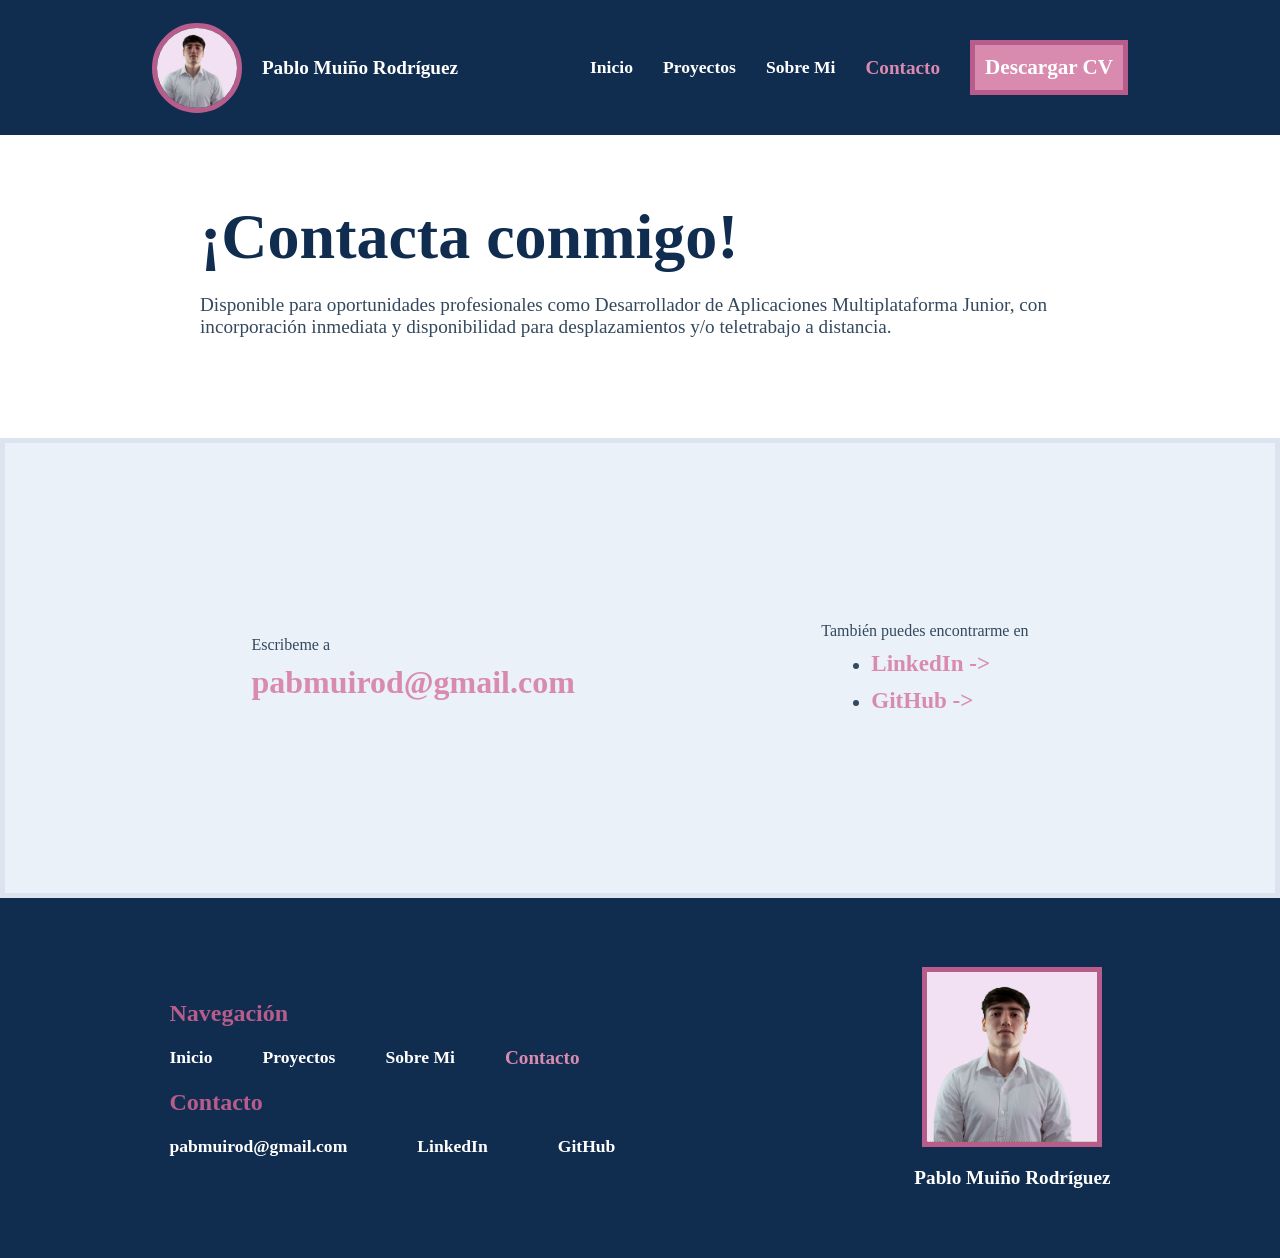
==== contacto.html @ a2124005 "Añadida la página contacto con su css respectivo, con caracter responsive." ====
<!DOCTYPE html>
    <html lang="en">
    <head>
        <meta charset="UTF-8">
        <meta name="viewport" content="width=device-width, initial-scale=1.0">
        <title>Portfolio-Pablo-Muiño-Rodríguez-Contacto</title>
        <link rel="stylesheet" href="css/contacto.css">
    </head>
    <body>
        <!-- Header principal de la página web -->
        <header>
            <!-- Nombre e imagen personal incluidos en el header -->
            <div class="headerNombre">
                <img src="img/img_cv.png" alt="Foto personal de frente">
                <p>Pablo Muiño Rodríguez</p>
            </div>

            <!-- Apartados de la página web, así como un enlace de descarga del CV personal -->
            <div class="headerApartados">
                <div class="apartados">
                    <a href="index.html">Inicio</a>
                    <a href="proyectos.html">Proyectos</a>
                    <a href="sobreMi.html">Sobre Mi</a>
                    <a href="contacto.html" class="apartadoSeleccionado">Contacto</a>
                </div>
                <div class="CV">
                    <a href="docs/CV_Pablo_Muino_Rodriguez.pdf" download="CV_Pablo_Muino_Rodriguez.pdf">Descargar CV</a>
                </div>
            </div>
        </header>

        <!-- Encabezado de la página -->
        <section class="encabezado">
            <h1>¡Contacta conmigo!</h1>
            <p>Disponible para oportunidades profesionales como Desarrollador de Aplicaciones Multiplataforma Junior, con incorporación inmediata y disponibilidad para desplazamientos y/o teletrabajo a distancia.</p>
        </section>

        <!-- Información referente a la formación y experiencia profesional -->
        <section class="informacion">
            <div class="correo">
                <p>Escribeme a</p>
                <a href="mailto:pabmuirod@gmail.com">pabmuirod@gmail.com</a>
            </div>

            <div class="otrosEnlaces">
                <p>También puedes encontrarme en</p>
                <ul>
                    <li><a href="https://www.linkedin.com/in/pablo-muiño-62a3a3372">LinkedIn -></a></li>
                    <li><a href="https://github.com/Pablo-Muino">GitHub -></a></li>
                </ul>
            </div>
        </section>

        <!-- Footer principal de la página web -->
        <footer>
            <!-- Enlaces de navegación y de contacto -->
            <div class="footerEnlaces">
                <p>Navegación</p>
                <div class="footerNavegacion">
                    <a href="index.html">Inicio</a>
                    <a href="proyectos.html">Proyectos</a>
                    <a href="sobreMi.html">Sobre Mi</a>
                    <a href="contacto.html" class="apartadoSeleccionado">Contacto</a>
                </div>
                <p>Contacto</p>
                <div class="footerContacto">
                    <a href="mailto:pabmuirod@gmail.com">pabmuirod@gmail.com</a>
                    <a href="https://www.linkedin.com/in/pablo-muiño-62a3a3372">LinkedIn</a>
                    <a href="https://github.com/Pablo-Muino">GitHub</a>
                </div>
            </div>

            <!-- Nombre e imagen personal incluidos en el footer -->
            <div class="footerNombre">
                <img src="img/img_cv.png" alt="Foto personal de frente">
                <p>Pablo Muiño Rodríguez</p>
            </div>
        </footer>
    </body>
</html>
---- css/contacto.css ----
/*
    ------------- PROPIEDADES GENERALES ------------------------------------------------------------------------------------------------
*/
* {
    margin: 0;      /*Propiedades iniciales para todos los componentes*/
    padding: 0;
}

body {
    height: 100vh;      /*Se especifica que el body ocupe toda la pantalla*/
    font-family: 'Segoe UI';        /*Se especifica la fuente que se va a usar*/
}

h1 {
    font-size: 3em;     /*Se indica que los títulos principales tengan un tamaño de fuente de 3em*/
}

h1, h2, h3 {
    color: #102d50;
}

p, ul {
    color: #34495E;
}

a {
    color: #D98BAF;
    font-weight: bold;      /*Se le indica que vaya en negrita*/
    font-size: 1.2em;       /*Se indica que el tamaño de la fuente sea mayor que la del resto*/
    text-decoration: none;      /*Se indica que los hipervínculos del div footerEnlaces no tengan ningún estilo*/
    transition: transform 0.5s;     /*Se atribuye una transición a los hipervículos que durará 0.5s*/
}

a:hover {        /*Efecto que se realizará sobre los hipervínculos al pasar el ratón por encima*/
    transform: scale(1.2);      /*Se escala el tamaño del hipervínculo a 1.2 veces su tamaño original*/
}

header a:hover, footer a:hover{     /*Efecto que se realizará sobre los hipervínculos del header y footer al pasar el ratón por encima*/
    color: #F5DCE9;     /*Se le cambia el color al hipervínculo*/
}

.titulo {
    background-color: #F5DCE9;      /*Todos los títulos de las secciones tendrán un fondo de color diferente*/
    border: 5px solid #b85d8b;      /*Todos los títulos de las secciones tendrán un borde de color especifico*/
    width: calc(100% - 110px);      /*El ancho de los titulos será el 100% menos el padding izquierdo y menos el tamaño del borde*/
    height: 70px;       /*La altura de los titulos será de 70px*/
    display: flex;
    justify-content: start;     /*Los titulos están a la izquierda respecto al eje principal*/
    align-items: center;        /*Los titulos están centrados respecto al eje horizontal*/
    padding-left: 100px;        /*Los titulos tiene un espaciado a la izquierda de 100px*/
    margin-top: 80px;       /*Tienen un espacio superior de 80px*/
    margin-bottom: 60px;        /*Tienen un espacio inferior de 60px*/
}

@media screen and (max-width: 750px) {      /*Media query que se efectuará cuando la pantalla tenga como máximo 750px de ancho*/
    .titulo {
        width: calc(100% - 30px);       /*El ancho pasará a ser del 100% menos el espacio a la izquierda y lo que ocupan los bordes*/
        padding-left: 20px;     /*El espacio a la izquierda se reducirá*/
        margin-top: 10px;       /*El espacio superior se reducirá*/
        margin-bottom: 30px;        /*El espacio inferior se reducirá*/
        font-size: 0.9em;       /*El tamaño de fuente de los títulos será menor*/
    }
}

/*
    ------------- PROPIEDADES DEL HEADER -----------------------------------------------------------------------------------------------
*/
header {
    padding: 0 20px;        /*El header tendrá un padding de 20px a ambos lados*/
    width: calc(100% - 40px);       /*Al haber indicado el padding el ancho debe de ser el total menos este*/
    height: 15dvh;      /*Se especifica que el alto del header sea 15dvh, es decir, que ocupe un 15% de la pantalla completa*/
    background-color: #102d50;
    display: flex;
    justify-content: space-evenly;      /*Se especifica que los elementos del header estén espaciados equitativamente*/
    align-items: center;        /*Se especifica que los elementos del header estén alineados en el centro*/
    position: fixed;        /*Se especifica que el header no se moverá de la pantalla aún habiendo scroll*/
    top: 0;     /*El header estará anclado a la parte superior de la pantalla*/
}

.headerNombre {
    display: flex;
    justify-content: space-between;     /*Se especifica que los elementos del div headerNombre tengan un espacio en medio*/
    align-items: center;        /*Se especifica que los elementos del div headerNombre estén alineados en el centro*/
    gap: 20px;      /*El espacio que separa a ambos elementos será de 20px*/
}

.headerNombre img {
    height: calc(10dvh - 10px);     /*El alto de la imagen será 10dvh menos lo que ocupa su borde*/
    width: calc(10dvh - 10px);      /*El ancho de la imagen será 10dvh menos lo que ocupa su borde*/
    object-fit: cover;      /*Se indica que la imagen debe de cubrir todo su contenedor*/
    border: 5px solid #b85d8b;      /*Se le pone un borde de 5px*/
    border-radius: 50%;     /*Se indica que la imagen tenga un borde circular*/
}

.headerNombre p {
    font-weight: bold;      /*Se indica que el texto sea en negrita*/
    font-size: 1.2em;       /*Se indica que el tamaño de fuente sea 1.2em*/
    color: white;       /*Se indica que el color de la fuente del texto sea blanco*/
}

.headerApartados {
    display: flex;
    justify-content: space-between;      /*Se especifica que los elementos del div headerApartados estén espaciados equitativamente*/
    align-items: center;        /*Se especifica que los elementos del div headerApartados estén alineados en el centro*/
    gap: 30px;      /*El espacio que separa a ambos elementos será de 30px*/
}

.apartados {
    display: flex;
    justify-content: space-evenly;      /*Se especifica que los elementos del div apartados estén espaciados equitativamente*/
    align-items: center;        /*Se especifica que los elementos del div apartados estén alineados en el centro*/
    gap: 30px;      /*El espacio que separa a los elementos será de 30px*/
    text-align: right;     /*Se especifica que el texto de los elementos del div apartados estén alineados a la derecha*/
}

.apartados a:not(.apartadoSeleccionado){
    text-decoration: none;      /*Se indica que los hipervínculos del div apartados no tengan ningún estilo*/
    color: white;       /*Se indica que los hipervínculos sean de color blanco*/
    font-size: 1.1em;       /*Se indica que el tamaño de fuente sea 1.1em*/
}

.CV {
    background-color: #D98BAF;      /*Se especifica que el fondo del div CV sea de este color*/
    border: 5px solid #b85d8b;      /*Se le añade un borde de 5px*/
    padding: 10px;      /*Se le indica que haya espaciado de 10px alrededor del contenido*/
    color: white;       /*El color de la fuente será blanco*/
    font-size: 1.1em;       /*El tamaño de fuente será 1.1em*/
    font-weight: bold;      /*La fuente será en negrita*/
    transition: filter 0.5s;        /*Se atribuye una transición al div CV que durará 0.5s*/
    text-align: center;     /*El texto estará centrado*/
}

.CV a {
    text-decoration: none;      /*Se indica que los hipervínculos del div CV no tengan ningún estilo*/
    color: white;       /*Se indica que los hipervínculos sean de color blanco*/
}

.CV:hover {     /*Efecto que se realizará el div CV al pasar el ratón por encima*/
    filter: hue-rotate(24deg);      /*Se cambiará el tono del div CV 24 grados en el círculo cromático de colores*/
}

@media screen and (max-width: 1000px) {     /*Media query que se efectuará cuando la pantalla tenga como máximo 1000px de ancho*/
    .headerNombre p {
        font-size: 1em;     /*Se cambiará el tamaño de fuente del texto del div headerNombre*/
        width: 100px;       /*Se cambiará el tamaño del del texto del div headerNombre*/
    }

    .headerApartados {
        gap: 15px;      /*Se cambiará el espacio entre elementos del div headerApartados*/
        font-size: 1em;     /*Se cambiará el tamaño de fuente de los textos del div headerApartados*/
    }

    .headerNombre {
        gap: 10px;      /*Se cambiará el espacio entre elementos del div headerNombre*/
    }

    .CV {
        font-size: 1em;       /*Se cambiará el tamaño de fuente del texto del div CV*/
    }
}

@media screen and (max-width: 750px) {      /*Media query que se efectuará cuando la pantalla tenga como máximo 750px de ancho*/
    header {
        height: 20dvh;      /*Se cambiará la altura del header para que ocupe más*/
    }

    .headerNombre {
        flex-direction: column;     /*Se cambiará la distribución de la imagen y el nombre, pasando a estar uno debajo del otro*/
        text-align: center;     /*El nombre estará centrado*/
        font-size: 0.9em;       /*Se cambiará el tamaño del nombre*/
    }

    .headerNombre img {
        height: calc(8dvh - 10px);     /*El alto de la imagen será 8dvh menos lo que ocupa su borde*/
        width: calc(8dvh - 10px);      /*El ancho de la imagen será 8dvh menos lo que ocupa su borde*/
    }
    
    .CV {
        font-size: 0.8em;     /*Se cambiará el tamaño de fuente del texto del div CV*/
        width: 70px;        /*Se cambiarña el ancho del botón para que ocupe menos*/
    }

    .apartados {
        font-size: 0.8em;       /*Se cambiará el tamaño de fuente del texto del div apartados*/
        display: grid;      /*Se cambiará el display de flex a grid*/
        grid-template-rows: repeat(4, 1fr);      /*Se especificará que el grid tenga 4 filas del mismo tamaño*/
        row-gap: 2.5px;      /*Se especificará que el espacio entre las columnas sea de 2.5px*/
    }

    .headerApartados {
        gap: 20px;      /*El espaciado entre apartados será menor*/
    }
}

@media screen and (max-height: 500px) {     /*Media query que se efectuará cuando la pantalla tenga como máximo 500px de alto*/
    .CV {
        scale: 0.6;     /*Se escala el tamaño del hipervínculo a 0.6 veces su tamaño original*/
    }

    .headerNombre p {
        font-size: 1em;     /*Se cambiará el tamaño de fuente del texto del div headerNombre*/
    }
}

/*
    ------------- PROPIEDADES DEL DIV ENCABEZADO --------------------------------------------------------------------------------------
*/
.encabezado {
    display: flex;
    flex-direction: column;     /*Los elementos del encabezado están dispuestos en una sola columna*/
    justify-content: center;        /*Los elementos están centrados en el eje principal*/
    align-items: start;        /*Los elementos están alineados a la izquierdo en el eje horizontal*/
    margin-top: 200px;      /*El encabezado tiene un margen superior de 200px*/
    margin-bottom: 100px;        /*El encabezado tiene un margen inferior de 100px*/
    gap: 20px;      /*El espacio entre elementos es de 20px*/
    padding-left: 200px;        /*El espaciado izquierdo es de 200px*/
}

.encabezado h1 {
    font-size: 4em;     /*El tamaño de fuente del título es de 4em*/
}

.encabezado p {
    font-size: 1.2em;       /*El tamaño de fuente del párrafo es de 1.2em*/
    width: 80%;     /*El ancho del párrafo es el 80% del espacio disponible*/
}

@media screen and (max-width: 1000px) {     /*Media query que se efectuará cuando la pantalla tenga como máximo 1000px de ancho*/
    .encabezado {
        padding-left: 100px;        /*El espaciado izquierdo será de 100px*/
    }

    .encabezado h1 {
        font-size: 3em;     /*El tamaño de fuente será 3em*/
    }
}

@media screen and (max-width: 750px) {      /*Media query que se efectuará cuando la pantalla tenga como máximo 750px de ancho*/
    .encabezado {
        padding-left: 50px;     /*El espaciado izquierdo será de 50px*/
    }

    .encabezado h1 {
        font-size: 2em;     /*El tamaño de fuente será de 2em*/
    }

    .encabezado p {
        font-size: 1.1em;       /*El tamaño de fuente será de 1.1em*/
    }
}

/*
    ------------- PROPIEDADES DEL DIV INFORMACION --------------------------------------------------------------------------------------
*/
.informacion {
    background-color: #EAF1F8;
    border: 5px solid #dce5ef;
    width: calc(100% - 10px);       /*El ancho del div es el 100% disponible menos los 10px que ocupan los bordes*/
    height: 50dvh;       /*La altura del div es de 50dvh*/
    display: flex;
    justify-content: space-evenly;      /*Los elementos están distribuidos equitativamente en el eje principal*/
    align-items: center;     /*Los elementos están centrados en el eje horizontal*/
}

.correo, .otrosEnlaces {
    display: flex;
    flex-direction: column;     /*Los elementos del div correo y otrosEnlaces están dispuestos en una columna*/
    justify-content: center;        /*Los elementos están centrados en el eje principal*/
    align-items: start;     /*Los elementos están alineados a la izquierda en el eje horizontal*/
    gap: 10px;      /*El espaciado entre elementos es de 10px*/
}

.correo a {
    font-size: 2em;     /*El tamaño de fuente del enlace de correo es de 2em*/
}

.otrosEnlaces ul {
    padding-left: 50px;     /*La lista desordenada del div otrosEnlaces tienen un espaciado izquierdo de 50px*/
    display: flex;
    flex-direction: column;     /*Los elementos de la lista están dispuestos en una sola columna*/
    gap: 10px;      /*El espaciado entre elementos es de 10px*/
}

.otrosEnlaces li {
    font-size: 1.2em;       /*El tamaño de fuente de los elementos lista es de 1.2em*/
    transition: transform 0.5s;     /*Los elementos tienen una transicion asociada que durará 0.5s*/
}

.otrosEnlaces li:hover {        /*Acción que se hará al pasar el ratón por encima del elemento*/
    transform: scale(1.2);      /*El elemento se escalará 1.2 veces su tamaño*/
}

@media screen and (max-width: 750px) {      /*Media query que se efectuará cuando la pantalla tenga como máximo 750px de ancho*/
    .encabezado h1 {
        font-size: 1.5em;       /*El tamaño de fuente del título principal será de 1.5em*/
    }
    
    .informacion {
        flex-direction: column;     /*La disposición de los elementos del div informacion será en una sola columna*/
    }

    .correo a {
        font-size: 1.5em;       /*El tamaño de fuente del enlace al correo será de 1.5em*/
    }

    .otrosEnlaces li {
        font-size: 1.1em;       /*El tamaño de los elementos de la lista del div otrosEnlaces será de 1.1em*/
    }
}

/*
    ------------- PROPIEDADES DEL FOOTER -----------------------------------------------------------------------------------------------
*/
footer {
    padding: 0 20px;        /*El footer tendrá un padding de 20px a ambos lados*/
    width: calc(100% - 40px);       /*Al haber indicado el padding el ancho debe de ser el total menos este*/
    height: 40dvh;      /*Se especifica que el alto del header sea 40dvh, es decir, que ocupe un 40% de la pantalla completa*/
    background-color: #102d50;
    display: flex;
    justify-content: space-around;      /*Se especifica que los elementos del footer estén espaciados equitativamente teniendo el mismo espacio a su alrededor*/
    align-items: center;        /*Se especifica que los elementos del footer estén alineados en el centro*/
}

.footerEnlaces {
    display: flex;
    flex-direction: column;     /*Se especifica que los enlaces estén dispuestos en columnas*/
    justify-content: center;        /*Se indica que los enlaces estén centrados*/
    align-items: start;     /*Se indica que los enlaces se alineen a la izquierda*/
    gap: 20px;      /*Se especifica un espaciado entre los enlaces de 20px*/
}

.footerEnlaces p {
    font-weight: bold;      /*Se indica que los párrados del div footerEnlaces se muestren en negrita*/
    color: #b85d8b;
    font-size: 1.5em;       /*Se indica que los párrafos del div footerEnlaces tengan un tamaño de 1.5em*/
}

.footerEnlaces a:not(.apartadoSeleccionado) {
    color: white;       /*Se indica que los hipervínculos sean de color blanco*/
    font-size: 1.1em;       /*Se indica que los hipervínculos del div footerEnlaces tengan un tamaño de 1.1em*/
}

.footerNavegacion {
    display: flex;
    justify-content: space-evenly;      /*Se indica que los elementos del div footerNavegacion estén espaciados equitativamente*/
    align-items: center;        /*Se indica que los elementos estén centrados*/
    gap: 50px;      /*Se especifica un espaciado entre elementos de 50px*/
}

.footerContacto {
    display: flex;
    justify-content: space-evenly;      /*Se indica que los elementos del div footerContacto estén espaciados equitativamente*/
    align-items: center;         /*Se indica que los elementos estén centrados*/
    gap: 70px;      /*Se especifica un espaciado entre elementos de 70px*/
}

.footerNombre {
    display: flex;
    flex-direction: column;     /*Se indica que los elementos del div footerNombre estén dispuestos en columnas*/
    justify-content: center;        /*Se indica que los elementos estén centrados en el eje principal*/
    align-items: center;        /*Se indica que los elementos estén centrados en el eje horizonñtal*/
    gap: 20px;      /*Se especifica un espaciado entre los elementos de 20px*/
}

.footerNombre img {
    height: calc(20dvh - 10px);     /*El alto de la imagen será 30dvh menos lo que ocupa su borde*/
    width: calc(20dvh - 10px);      /*El ancho de la imagen será 30dvh menos lo que ocupa su borde*/
    object-fit: cover;      /*Se indica que la imagen debe de cubrir todo su contenedor*/
    border: 5px solid #b85d8b;      /*Se le pone un borde de 5px*/
}

.footerNombre p {
    font-weight: bold;      /*Se indica que el texto sea en negrita*/
    font-size: 1.2em;       /*Se indica que el tamaño de fuente sea 1.2em*/
    color: white;       /*Se indica que el color de la fuente del texto sea blanco*/
    text-align: center;     /*Se indica que el texto está centrado*/
}

@media screen and (max-width: 1000px) {     /*Media query que se efectuará cuando la pantalla tenga como máximo 1000px de ancho*/
    .footerEnlaces a {
        font-size: 1em;     /*Se cambiará el tamaño de fuente de los hipervínculos del div footerEnlaces*/
    }
    
    .footerNavegacion {
        gap: 25px;      /*Se cambiará el espacio entre elementos del div footerNavegacion*/
    }

    .footerContacto {
        gap: 35px;      /*Se cambiará el espacio entre elementos del div footerContacto*/
    }
}

@media screen and (max-width: 750px) {      /*Media query que se efectuará cuando la pantalla tenga como máximo 750px de ancho*/
    footer {
        height: 50dvh;      /*Se camabiará la altura del header para que ocupe más*/
        padding-top: 20px;      /*Tendrá un espaciado superior de 20px*/
    }
    
    .footerEnlaces p{
        font-size: 1.2em;       /*Se cambiará el tamaño de fuente del texto del div footerEnlaces*/
    }

    .footerEnlaces a {
        font-size: 0.8em;       /*Se cambiará el tamaño de fuente de los hipervínculos del div footerEnlaces*/
    }

    .footerNavegacion a.apartadoSeleccionado {
        font-size: 1.1em;       /*Se indica que el tamaño de la fuente del elemento seleccionado sea menor*/
    }

    .footerNavegacion, .footerContacto{
        flex-direction: column;     /*Se cambiará la disposición de los elementos del div footerNavegacion y del div footerContacto a columnas*/
        align-items: start;     /*Se alinearán los elementos a la izquierda*/
        gap: 10px;      /*Se modificará el espaciado entre elementos*/
    }

    .footerNombre p {
        font-size: 1em;     /*Se cambiará el tamaño de fuente del párrafo del div footerNombre*/
        width: 100px;       /*Se cambiará el tamaño del elemento párrafo*/
    }

    .footerNombre img {
        height: calc(15dvh - 10px);     /*El alto de la imagen será 15dvh menos lo que ocupa su borde*/
        width: calc(15dvh - 10px);      /*El ancho de la imagen será 15dvh menos lo que ocupa su borde*/
    }
}
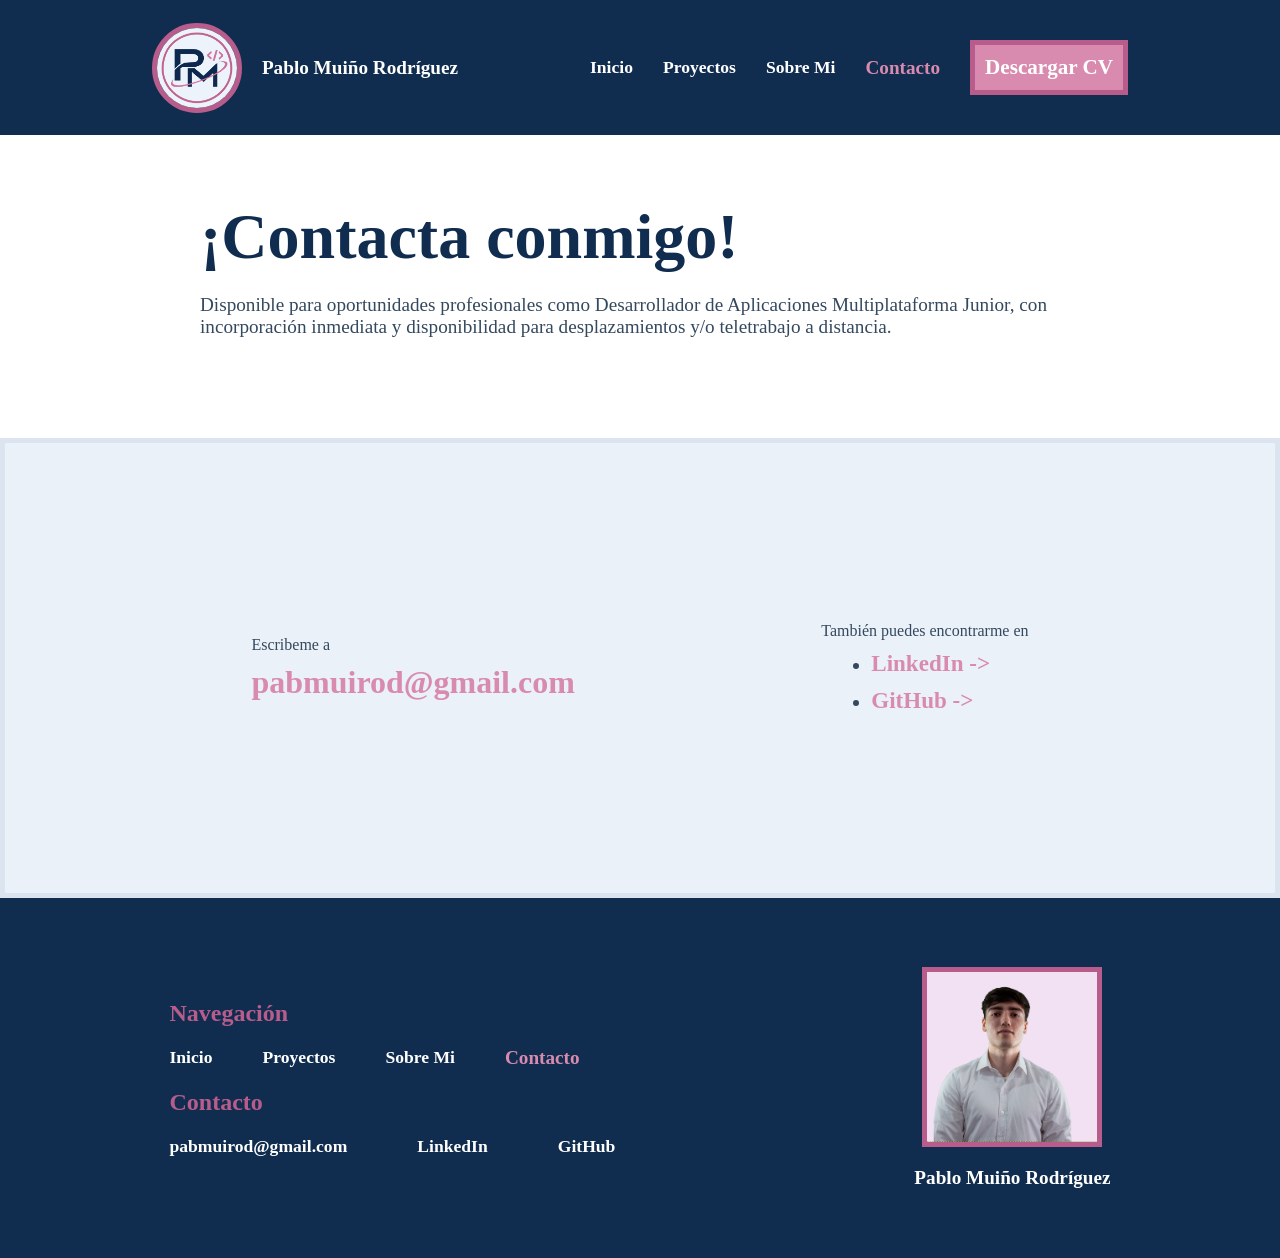
==== commit c6860571: "Añadido el favicon, cambiada la imagen del proyecto Portfolio y creados los css para header y footer" ====
--- a/contacto.html
+++ b/contacto.html
@@ -4,6 +4,11 @@
         <meta charset="UTF-8">
         <meta name="viewport" content="width=device-width, initial-scale=1.0">
         <title>Portfolio-Pablo-Muiño-Rodríguez-Contacto</title>
+        <link rel="icon" type="image/png" href="img/logo_portfolio.png">
+
+        <!-- Archivos css relacionados con la página -->
+        <link rel="stylesheet" href="css/header.css">
+        <link rel="stylesheet" href="css/footer.css">
         <link rel="stylesheet" href="css/contacto.css">
     </head>
     <body>
@@ -11,7 +16,7 @@
         <header>
             <!-- Nombre e imagen personal incluidos en el header -->
             <div class="headerNombre">
-                <img src="img/img_cv.png" alt="Foto personal de frente">
+                <img src="img/logo_portfolio.png" alt="Icono de la página web">
                 <p>Pablo Muiño Rodríguez</p>
             </div>
 
--- a/css/header.css
+++ b/css/header.css
@@ -0,0 +1,139 @@
+/*
+    ------------- PROPIEDADES DEL HEADER -----------------------------------------------------------------------------------------------
+*/
+header {
+    padding: 0 20px;        /*El header tendrá un padding de 20px a ambos lados*/
+    width: calc(100% - 40px);       /*Al haber indicado el padding el ancho debe de ser el total menos este*/
+    height: 15dvh;      /*Se especifica que el alto del header sea 15dvh, es decir, que ocupe un 15% de la pantalla completa*/
+    background-color: #102d50;
+    display: flex;
+    justify-content: space-evenly;      /*Se especifica que los elementos del header estén espaciados equitativamente*/
+    align-items: center;        /*Se especifica que los elementos del header estén alineados en el centro*/
+    position: fixed;        /*Se especifica que el header no se moverá de la pantalla aún habiendo scroll*/
+    top: 0;     /*El header estará anclado a la parte superior de la pantalla*/
+}
+
+.headerNombre {
+    display: flex;
+    justify-content: space-between;     /*Se especifica que los elementos del div headerNombre tengan un espacio en medio*/
+    align-items: center;        /*Se especifica que los elementos del div headerNombre estén alineados en el centro*/
+    gap: 20px;      /*El espacio que separa a ambos elementos será de 20px*/
+}
+
+.headerNombre img {
+    height: calc(10dvh - 10px);     /*El alto de la imagen será 10dvh menos lo que ocupa su borde*/
+    width: calc(10dvh - 10px);      /*El ancho de la imagen será 10dvh menos lo que ocupa su borde*/
+    object-fit: cover;      /*Se indica que la imagen debe de cubrir todo su contenedor*/
+    border: 5px solid #b85d8b;      /*Se le pone un borde de 5px*/
+    border-radius: 50%;     /*Se indica que la imagen tenga un borde circular*/
+}
+
+.headerNombre p {
+    font-weight: bold;      /*Se indica que el texto sea en negrita*/
+    font-size: 1.2em;       /*Se indica que el tamaño de fuente sea 1.2em*/
+    color: white;       /*Se indica que el color de la fuente del texto sea blanco*/
+}
+
+.headerApartados {
+    display: flex;
+    justify-content: space-between;      /*Se especifica que los elementos del div headerApartados estén espaciados equitativamente*/
+    align-items: center;        /*Se especifica que los elementos del div headerApartados estén alineados en el centro*/
+    gap: 30px;      /*El espacio que separa a ambos elementos será de 30px*/
+}
+
+.apartados {
+    display: flex;
+    justify-content: space-evenly;      /*Se especifica que los elementos del div apartados estén espaciados equitativamente*/
+    align-items: center;        /*Se especifica que los elementos del div apartados estén alineados en el centro*/
+    gap: 30px;      /*El espacio que separa a los elementos será de 30px*/
+    text-align: right;     /*Se especifica que el texto de los elementos del div apartados estén alineados a la derecha*/
+}
+
+.apartados a:not(.apartadoSeleccionado){
+    text-decoration: none;      /*Se indica que los hipervínculos del div apartados no tengan ningún estilo*/
+    color: white;       /*Se indica que los hipervínculos sean de color blanco*/
+    font-size: 1.1em;       /*Se indica que el tamaño de fuente sea 1.1em*/
+}
+
+.CV {
+    background-color: #D98BAF;      /*Se especifica que el fondo del div CV sea de este color*/
+    border: 5px solid #b85d8b;      /*Se le añade un borde de 5px*/
+    padding: 10px;      /*Se le indica que haya espaciado de 10px alrededor del contenido*/
+    color: white;       /*El color de la fuente será blanco*/
+    font-size: 1.1em;       /*El tamaño de fuente será 1.1em*/
+    font-weight: bold;      /*La fuente será en negrita*/
+    transition: filter 0.5s;        /*Se atribuye una transición al div CV que durará 0.5s*/
+    text-align: center;     /*El texto estará centrado*/
+}
+
+.CV a {
+    text-decoration: none;      /*Se indica que los hipervínculos del div CV no tengan ningún estilo*/
+    color: white;       /*Se indica que los hipervínculos sean de color blanco*/
+}
+
+.CV:hover {     /*Efecto que se realizará el div CV al pasar el ratón por encima*/
+    filter: hue-rotate(24deg);      /*Se cambiará el tono del div CV 24 grados en el círculo cromático de colores*/
+}
+
+@media screen and (max-width: 1000px) {     /*Media query que se efectuará cuando la pantalla tenga como máximo 1000px de ancho*/
+    .headerNombre p {
+        font-size: 1em;     /*Se cambiará el tamaño de fuente del texto del div headerNombre*/
+        width: 100px;       /*Se cambiará el tamaño del del texto del div headerNombre*/
+    }
+
+    .headerApartados {
+        gap: 15px;      /*Se cambiará el espacio entre elementos del div headerApartados*/
+        font-size: 1em;     /*Se cambiará el tamaño de fuente de los textos del div headerApartados*/
+    }
+
+    .headerNombre {
+        gap: 10px;      /*Se cambiará el espacio entre elementos del div headerNombre*/
+    }
+
+    .CV {
+        font-size: 1em;       /*Se cambiará el tamaño de fuente del texto del div CV*/
+    }
+}
+
+@media screen and (max-width: 750px) {      /*Media query que se efectuará cuando la pantalla tenga como máximo 750px de ancho*/
+    header {
+        height: 20dvh;      /*Se cambiará la altura del header para que ocupe más*/
+    }
+
+    .headerNombre {
+        flex-direction: column;     /*Se cambiará la distribución de la imagen y el nombre, pasando a estar uno debajo del otro*/
+        text-align: center;     /*El nombre estará centrado*/
+        font-size: 0.9em;       /*Se cambiará el tamaño del nombre*/
+    }
+
+    .headerNombre img {
+        height: calc(8dvh - 10px);     /*El alto de la imagen será 8dvh menos lo que ocupa su borde*/
+        width: calc(8dvh - 10px);      /*El ancho de la imagen será 8dvh menos lo que ocupa su borde*/
+    }
+    
+    .CV {
+        font-size: 0.8em;     /*Se cambiará el tamaño de fuente del texto del div CV*/
+        width: 70px;        /*Se cambiarña el ancho del botón para que ocupe menos*/
+    }
+
+    .apartados {
+        font-size: 0.8em;       /*Se cambiará el tamaño de fuente del texto del div apartados*/
+        display: grid;      /*Se cambiará el display de flex a grid*/
+        grid-template-rows: repeat(4, 1fr);      /*Se especificará que el grid tenga 4 filas del mismo tamaño*/
+        row-gap: 2.5px;      /*Se especificará que el espacio entre las columnas sea de 2.5px*/
+    }
+
+    .headerApartados {
+        gap: 20px;      /*El espaciado entre apartados será menor*/
+    }
+}
+
+@media screen and (max-height: 500px) {     /*Media query que se efectuará cuando la pantalla tenga como máximo 500px de alto*/
+    .CV {
+        scale: 0.6;     /*Se escala el tamaño del hipervínculo a 0.6 veces su tamaño original*/
+    }
+
+    .headerNombre p {
+        font-size: 1em;     /*Se cambiará el tamaño de fuente del texto del div headerNombre*/
+    }
+}
--- a/css/footer.css
+++ b/css/footer.css
@@ -0,0 +1,116 @@
+/*
+    ------------- PROPIEDADES DEL FOOTER -----------------------------------------------------------------------------------------------
+*/
+footer {
+    padding: 0 20px;        /*El footer tendrá un padding de 20px a ambos lados*/
+    width: calc(100% - 40px);       /*Al haber indicado el padding el ancho debe de ser el total menos este*/
+    height: 40dvh;      /*Se especifica que el alto del header sea 40dvh, es decir, que ocupe un 40% de la pantalla completa*/
+    background-color: #102d50;
+    display: flex;
+    justify-content: space-around;      /*Se especifica que los elementos del footer estén espaciados equitativamente teniendo el mismo espacio a su alrededor*/
+    align-items: center;        /*Se especifica que los elementos del footer estén alineados en el centro*/
+}
+
+.footerEnlaces {
+    display: flex;
+    flex-direction: column;     /*Se especifica que los enlaces estén dispuestos en columnas*/
+    justify-content: center;        /*Se indica que los enlaces estén centrados*/
+    align-items: start;     /*Se indica que los enlaces se alineen a la izquierda*/
+    gap: 20px;      /*Se especifica un espaciado entre los enlaces de 20px*/
+}
+
+.footerEnlaces p {
+    font-weight: bold;      /*Se indica que los párrados del div footerEnlaces se muestren en negrita*/
+    color: #b85d8b;
+    font-size: 1.5em;       /*Se indica que los párrafos del div footerEnlaces tengan un tamaño de 1.5em*/
+}
+
+.footerEnlaces a:not(.apartadoSeleccionado) {
+    color: white;       /*Se indica que los hipervínculos sean de color blanco*/
+    font-size: 1.1em;       /*Se indica que los hipervínculos del div footerEnlaces tengan un tamaño de 1.1em*/
+}
+
+.footerNavegacion {
+    display: flex;
+    justify-content: space-evenly;      /*Se indica que los elementos del div footerNavegacion estén espaciados equitativamente*/
+    align-items: center;        /*Se indica que los elementos estén centrados*/
+    gap: 50px;      /*Se especifica un espaciado entre elementos de 50px*/
+}
+
+.footerContacto {
+    display: flex;
+    justify-content: space-evenly;      /*Se indica que los elementos del div footerContacto estén espaciados equitativamente*/
+    align-items: center;         /*Se indica que los elementos estén centrados*/
+    gap: 70px;      /*Se especifica un espaciado entre elementos de 70px*/
+}
+
+.footerNombre {
+    display: flex;
+    flex-direction: column;     /*Se indica que los elementos del div footerNombre estén dispuestos en columnas*/
+    justify-content: center;        /*Se indica que los elementos estén centrados en el eje principal*/
+    align-items: center;        /*Se indica que los elementos estén centrados en el eje horizonñtal*/
+    gap: 20px;      /*Se especifica un espaciado entre los elementos de 20px*/
+}
+
+.footerNombre img {
+    height: calc(20dvh - 10px);     /*El alto de la imagen será 30dvh menos lo que ocupa su borde*/
+    width: calc(20dvh - 10px);      /*El ancho de la imagen será 30dvh menos lo que ocupa su borde*/
+    object-fit: cover;      /*Se indica que la imagen debe de cubrir todo su contenedor*/
+    border: 5px solid #b85d8b;      /*Se le pone un borde de 5px*/
+}
+
+.footerNombre p {
+    font-weight: bold;      /*Se indica que el texto sea en negrita*/
+    font-size: 1.2em;       /*Se indica que el tamaño de fuente sea 1.2em*/
+    color: white;       /*Se indica que el color de la fuente del texto sea blanco*/
+    text-align: center;     /*Se indica que el texto está centrado*/
+}
+
+@media screen and (max-width: 1000px) {     /*Media query que se efectuará cuando la pantalla tenga como máximo 1000px de ancho*/
+    .footerEnlaces a {
+        font-size: 1em;     /*Se cambiará el tamaño de fuente de los hipervínculos del div footerEnlaces*/
+    }
+    
+    .footerNavegacion {
+        gap: 25px;      /*Se cambiará el espacio entre elementos del div footerNavegacion*/
+    }
+
+    .footerContacto {
+        gap: 35px;      /*Se cambiará el espacio entre elementos del div footerContacto*/
+    }
+}
+
+@media screen and (max-width: 750px) {      /*Media query que se efectuará cuando la pantalla tenga como máximo 750px de ancho*/
+    footer {
+        height: 50dvh;      /*Se camabiará la altura del header para que ocupe más*/
+        padding-top: 20px;      /*Habrá un espacio superior de 20px*/
+    }
+    
+    .footerEnlaces p{
+        font-size: 1.2em;       /*Se cambiará el tamaño de fuente del texto del div footerEnlaces*/
+    }
+
+    .footerEnlaces a {
+        font-size: 0.8em;       /*Se cambiará el tamaño de fuente de los hipervínculos del div footerEnlaces*/
+    }
+
+    .footerNavegacion a.apartadoSeleccionado {
+        font-size: 1.1em;       /*Se indica que el tamaño de la fuente del elemento seleccionado sea menor*/
+    }
+
+    .footerNavegacion, .footerContacto{
+        flex-direction: column;     /*Se cambiará la disposición de los elementos del div footerNavegacion y del div footerContacto a columnas*/
+        align-items: start;     /*Se alinearán los elementos a la izquierda*/
+        gap: 10px;      /*Se modificará el espaciado entre elementos*/
+    }
+
+    .footerNombre p {
+        font-size: 1em;     /*Se cambiará el tamaño de fuente del párrafo del div footerNombre*/
+        width: 100px;       /*Se cambiará el tamaño del elemento párrafo*/
+    }
+
+    .footerNombre img {
+        height: calc(15dvh - 10px);     /*El alto de la imagen será 15dvh menos lo que ocupa su borde*/
+        width: calc(15dvh - 10px);      /*El ancho de la imagen será 15dvh menos lo que ocupa su borde*/
+    }
+}
--- a/css/contacto.css
+++ b/css/contacto.css
@@ -59,146 +59,6 @@
         margin-top: 10px;       /*El espacio superior se reducirá*/
         margin-bottom: 30px;        /*El espacio inferior se reducirá*/
         font-size: 0.9em;       /*El tamaño de fuente de los títulos será menor*/
-    }
-}
-
-/*
-    ------------- PROPIEDADES DEL HEADER -----------------------------------------------------------------------------------------------
-*/
-header {
-    padding: 0 20px;        /*El header tendrá un padding de 20px a ambos lados*/
-    width: calc(100% - 40px);       /*Al haber indicado el padding el ancho debe de ser el total menos este*/
-    height: 15dvh;      /*Se especifica que el alto del header sea 15dvh, es decir, que ocupe un 15% de la pantalla completa*/
-    background-color: #102d50;
-    display: flex;
-    justify-content: space-evenly;      /*Se especifica que los elementos del header estén espaciados equitativamente*/
-    align-items: center;        /*Se especifica que los elementos del header estén alineados en el centro*/
-    position: fixed;        /*Se especifica que el header no se moverá de la pantalla aún habiendo scroll*/
-    top: 0;     /*El header estará anclado a la parte superior de la pantalla*/
-}
-
-.headerNombre {
-    display: flex;
-    justify-content: space-between;     /*Se especifica que los elementos del div headerNombre tengan un espacio en medio*/
-    align-items: center;        /*Se especifica que los elementos del div headerNombre estén alineados en el centro*/
-    gap: 20px;      /*El espacio que separa a ambos elementos será de 20px*/
-}
-
-.headerNombre img {
-    height: calc(10dvh - 10px);     /*El alto de la imagen será 10dvh menos lo que ocupa su borde*/
-    width: calc(10dvh - 10px);      /*El ancho de la imagen será 10dvh menos lo que ocupa su borde*/
-    object-fit: cover;      /*Se indica que la imagen debe de cubrir todo su contenedor*/
-    border: 5px solid #b85d8b;      /*Se le pone un borde de 5px*/
-    border-radius: 50%;     /*Se indica que la imagen tenga un borde circular*/
-}
-
-.headerNombre p {
-    font-weight: bold;      /*Se indica que el texto sea en negrita*/
-    font-size: 1.2em;       /*Se indica que el tamaño de fuente sea 1.2em*/
-    color: white;       /*Se indica que el color de la fuente del texto sea blanco*/
-}
-
-.headerApartados {
-    display: flex;
-    justify-content: space-between;      /*Se especifica que los elementos del div headerApartados estén espaciados equitativamente*/
-    align-items: center;        /*Se especifica que los elementos del div headerApartados estén alineados en el centro*/
-    gap: 30px;      /*El espacio que separa a ambos elementos será de 30px*/
-}
-
-.apartados {
-    display: flex;
-    justify-content: space-evenly;      /*Se especifica que los elementos del div apartados estén espaciados equitativamente*/
-    align-items: center;        /*Se especifica que los elementos del div apartados estén alineados en el centro*/
-    gap: 30px;      /*El espacio que separa a los elementos será de 30px*/
-    text-align: right;     /*Se especifica que el texto de los elementos del div apartados estén alineados a la derecha*/
-}
-
-.apartados a:not(.apartadoSeleccionado){
-    text-decoration: none;      /*Se indica que los hipervínculos del div apartados no tengan ningún estilo*/
-    color: white;       /*Se indica que los hipervínculos sean de color blanco*/
-    font-size: 1.1em;       /*Se indica que el tamaño de fuente sea 1.1em*/
-}
-
-.CV {
-    background-color: #D98BAF;      /*Se especifica que el fondo del div CV sea de este color*/
-    border: 5px solid #b85d8b;      /*Se le añade un borde de 5px*/
-    padding: 10px;      /*Se le indica que haya espaciado de 10px alrededor del contenido*/
-    color: white;       /*El color de la fuente será blanco*/
-    font-size: 1.1em;       /*El tamaño de fuente será 1.1em*/
-    font-weight: bold;      /*La fuente será en negrita*/
-    transition: filter 0.5s;        /*Se atribuye una transición al div CV que durará 0.5s*/
-    text-align: center;     /*El texto estará centrado*/
-}
-
-.CV a {
-    text-decoration: none;      /*Se indica que los hipervínculos del div CV no tengan ningún estilo*/
-    color: white;       /*Se indica que los hipervínculos sean de color blanco*/
-}
-
-.CV:hover {     /*Efecto que se realizará el div CV al pasar el ratón por encima*/
-    filter: hue-rotate(24deg);      /*Se cambiará el tono del div CV 24 grados en el círculo cromático de colores*/
-}
-
-@media screen and (max-width: 1000px) {     /*Media query que se efectuará cuando la pantalla tenga como máximo 1000px de ancho*/
-    .headerNombre p {
-        font-size: 1em;     /*Se cambiará el tamaño de fuente del texto del div headerNombre*/
-        width: 100px;       /*Se cambiará el tamaño del del texto del div headerNombre*/
-    }
-
-    .headerApartados {
-        gap: 15px;      /*Se cambiará el espacio entre elementos del div headerApartados*/
-        font-size: 1em;     /*Se cambiará el tamaño de fuente de los textos del div headerApartados*/
-    }
-
-    .headerNombre {
-        gap: 10px;      /*Se cambiará el espacio entre elementos del div headerNombre*/
-    }
-
-    .CV {
-        font-size: 1em;       /*Se cambiará el tamaño de fuente del texto del div CV*/
-    }
-}
-
-@media screen and (max-width: 750px) {      /*Media query que se efectuará cuando la pantalla tenga como máximo 750px de ancho*/
-    header {
-        height: 20dvh;      /*Se cambiará la altura del header para que ocupe más*/
-    }
-
-    .headerNombre {
-        flex-direction: column;     /*Se cambiará la distribución de la imagen y el nombre, pasando a estar uno debajo del otro*/
-        text-align: center;     /*El nombre estará centrado*/
-        font-size: 0.9em;       /*Se cambiará el tamaño del nombre*/
-    }
-
-    .headerNombre img {
-        height: calc(8dvh - 10px);     /*El alto de la imagen será 8dvh menos lo que ocupa su borde*/
-        width: calc(8dvh - 10px);      /*El ancho de la imagen será 8dvh menos lo que ocupa su borde*/
-    }
-    
-    .CV {
-        font-size: 0.8em;     /*Se cambiará el tamaño de fuente del texto del div CV*/
-        width: 70px;        /*Se cambiarña el ancho del botón para que ocupe menos*/
-    }
-
-    .apartados {
-        font-size: 0.8em;       /*Se cambiará el tamaño de fuente del texto del div apartados*/
-        display: grid;      /*Se cambiará el display de flex a grid*/
-        grid-template-rows: repeat(4, 1fr);      /*Se especificará que el grid tenga 4 filas del mismo tamaño*/
-        row-gap: 2.5px;      /*Se especificará que el espacio entre las columnas sea de 2.5px*/
-    }
-
-    .headerApartados {
-        gap: 20px;      /*El espaciado entre apartados será menor*/
-    }
-}
-
-@media screen and (max-height: 500px) {     /*Media query que se efectuará cuando la pantalla tenga como máximo 500px de alto*/
-    .CV {
-        scale: 0.6;     /*Se escala el tamaño del hipervínculo a 0.6 veces su tamaño original*/
-    }
-
-    .headerNombre p {
-        font-size: 1em;     /*Se cambiará el tamaño de fuente del texto del div headerNombre*/
     }
 }
 
@@ -306,121 +166,4 @@
     .otrosEnlaces li {
         font-size: 1.1em;       /*El tamaño de los elementos de la lista del div otrosEnlaces será de 1.1em*/
     }
-}
-
-/*
-    ------------- PROPIEDADES DEL FOOTER -----------------------------------------------------------------------------------------------
-*/
-footer {
-    padding: 0 20px;        /*El footer tendrá un padding de 20px a ambos lados*/
-    width: calc(100% - 40px);       /*Al haber indicado el padding el ancho debe de ser el total menos este*/
-    height: 40dvh;      /*Se especifica que el alto del header sea 40dvh, es decir, que ocupe un 40% de la pantalla completa*/
-    background-color: #102d50;
-    display: flex;
-    justify-content: space-around;      /*Se especifica que los elementos del footer estén espaciados equitativamente teniendo el mismo espacio a su alrededor*/
-    align-items: center;        /*Se especifica que los elementos del footer estén alineados en el centro*/
-}
-
-.footerEnlaces {
-    display: flex;
-    flex-direction: column;     /*Se especifica que los enlaces estén dispuestos en columnas*/
-    justify-content: center;        /*Se indica que los enlaces estén centrados*/
-    align-items: start;     /*Se indica que los enlaces se alineen a la izquierda*/
-    gap: 20px;      /*Se especifica un espaciado entre los enlaces de 20px*/
-}
-
-.footerEnlaces p {
-    font-weight: bold;      /*Se indica que los párrados del div footerEnlaces se muestren en negrita*/
-    color: #b85d8b;
-    font-size: 1.5em;       /*Se indica que los párrafos del div footerEnlaces tengan un tamaño de 1.5em*/
-}
-
-.footerEnlaces a:not(.apartadoSeleccionado) {
-    color: white;       /*Se indica que los hipervínculos sean de color blanco*/
-    font-size: 1.1em;       /*Se indica que los hipervínculos del div footerEnlaces tengan un tamaño de 1.1em*/
-}
-
-.footerNavegacion {
-    display: flex;
-    justify-content: space-evenly;      /*Se indica que los elementos del div footerNavegacion estén espaciados equitativamente*/
-    align-items: center;        /*Se indica que los elementos estén centrados*/
-    gap: 50px;      /*Se especifica un espaciado entre elementos de 50px*/
-}
-
-.footerContacto {
-    display: flex;
-    justify-content: space-evenly;      /*Se indica que los elementos del div footerContacto estén espaciados equitativamente*/
-    align-items: center;         /*Se indica que los elementos estén centrados*/
-    gap: 70px;      /*Se especifica un espaciado entre elementos de 70px*/
-}
-
-.footerNombre {
-    display: flex;
-    flex-direction: column;     /*Se indica que los elementos del div footerNombre estén dispuestos en columnas*/
-    justify-content: center;        /*Se indica que los elementos estén centrados en el eje principal*/
-    align-items: center;        /*Se indica que los elementos estén centrados en el eje horizonñtal*/
-    gap: 20px;      /*Se especifica un espaciado entre los elementos de 20px*/
-}
-
-.footerNombre img {
-    height: calc(20dvh - 10px);     /*El alto de la imagen será 30dvh menos lo que ocupa su borde*/
-    width: calc(20dvh - 10px);      /*El ancho de la imagen será 30dvh menos lo que ocupa su borde*/
-    object-fit: cover;      /*Se indica que la imagen debe de cubrir todo su contenedor*/
-    border: 5px solid #b85d8b;      /*Se le pone un borde de 5px*/
-}
-
-.footerNombre p {
-    font-weight: bold;      /*Se indica que el texto sea en negrita*/
-    font-size: 1.2em;       /*Se indica que el tamaño de fuente sea 1.2em*/
-    color: white;       /*Se indica que el color de la fuente del texto sea blanco*/
-    text-align: center;     /*Se indica que el texto está centrado*/
-}
-
-@media screen and (max-width: 1000px) {     /*Media query que se efectuará cuando la pantalla tenga como máximo 1000px de ancho*/
-    .footerEnlaces a {
-        font-size: 1em;     /*Se cambiará el tamaño de fuente de los hipervínculos del div footerEnlaces*/
-    }
-    
-    .footerNavegacion {
-        gap: 25px;      /*Se cambiará el espacio entre elementos del div footerNavegacion*/
-    }
-
-    .footerContacto {
-        gap: 35px;      /*Se cambiará el espacio entre elementos del div footerContacto*/
-    }
-}
-
-@media screen and (max-width: 750px) {      /*Media query que se efectuará cuando la pantalla tenga como máximo 750px de ancho*/
-    footer {
-        height: 50dvh;      /*Se camabiará la altura del header para que ocupe más*/
-        padding-top: 20px;      /*Tendrá un espaciado superior de 20px*/
-    }
-    
-    .footerEnlaces p{
-        font-size: 1.2em;       /*Se cambiará el tamaño de fuente del texto del div footerEnlaces*/
-    }
-
-    .footerEnlaces a {
-        font-size: 0.8em;       /*Se cambiará el tamaño de fuente de los hipervínculos del div footerEnlaces*/
-    }
-
-    .footerNavegacion a.apartadoSeleccionado {
-        font-size: 1.1em;       /*Se indica que el tamaño de la fuente del elemento seleccionado sea menor*/
-    }
-
-    .footerNavegacion, .footerContacto{
-        flex-direction: column;     /*Se cambiará la disposición de los elementos del div footerNavegacion y del div footerContacto a columnas*/
-        align-items: start;     /*Se alinearán los elementos a la izquierda*/
-        gap: 10px;      /*Se modificará el espaciado entre elementos*/
-    }
-
-    .footerNombre p {
-        font-size: 1em;     /*Se cambiará el tamaño de fuente del párrafo del div footerNombre*/
-        width: 100px;       /*Se cambiará el tamaño del elemento párrafo*/
-    }
-
-    .footerNombre img {
-        height: calc(15dvh - 10px);     /*El alto de la imagen será 15dvh menos lo que ocupa su borde*/
-        width: calc(15dvh - 10px);      /*El ancho de la imagen será 15dvh menos lo que ocupa su borde*/
-    }
 }
